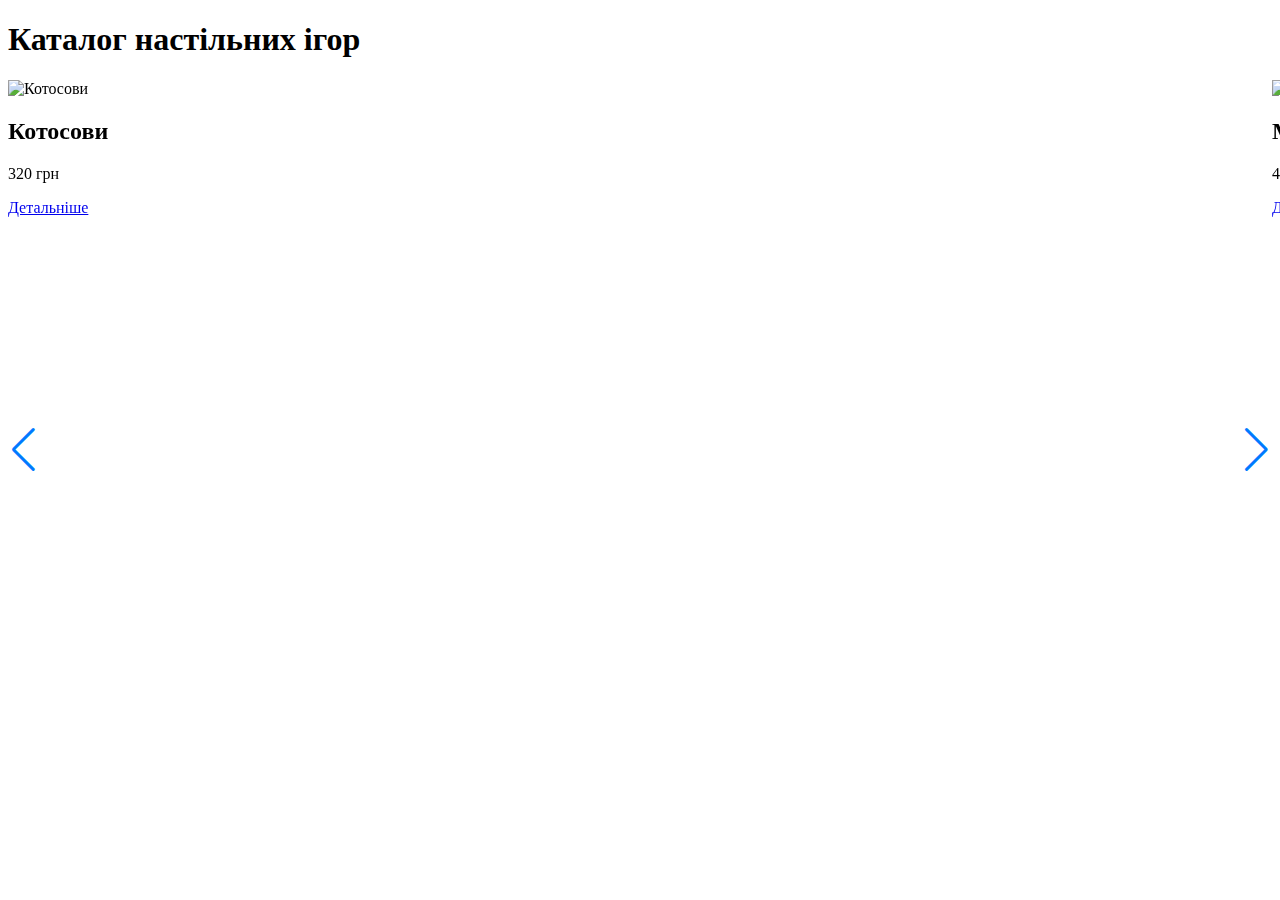
==== index8.html @ 8322297f "Create index8.html" ====
<!DOCTYPE html>
<html lang="en">
<head>
  <meta charset="UTF-8">
  <meta name="viewport" content="width=device-width, initial-scale=1.0">
  <title>Каталог настільних ігор</title>
  <link rel="stylesheet" href="styles8.css">
  <link rel="stylesheet" href="https://unpkg.com/swiper/swiper-bundle.min.css">
</head>
<body>
  <header>
    <h1>Каталог настільних ігор</h1>
  </header>
  <main>
    <div class="swiper-container">
      <div class="swiper-wrapper">
        <!-- Картка товару 1 -->
        <div class="swiper-slide">
          <div class="product-card">
            <img src="images/game1.jpg" alt="Котосови">
            <h2>Котосови</h2>
            <p class="price">320 грн</p>
            <a href="product1.html" class="btn">Детальніше</a>
          </div>
        </div>
        <!-- Картка товару 2 -->
        <div class="swiper-slide">
          <div class="product-card">
            <img src="images/game2.jpg" alt="Мафія">
            <h2>Мафія</h2>
            <p class="price">450 грн</p>
            <a href="product2.html" class="btn">Детальніше</a>
          </div>
        </div>
        <!-- Картка товару 3 -->
        <div class="swiper-slide">
          <div class="product-card">
            <img src="images/game3.jpg" alt="Монополія">
            <h2>Монополія</h2>
            <p class="price">650 грн</p>
            <a href="product3.html" class="btn">Детальніше</a>
          </div>
        </div>
        <!-- Картка товару 4 -->
        <div class="swiper-slide">
          <div class="product-card">
            <img src="images/game4.jpg" alt="Вега">
            <h2>Вега</h2>
            <p class="price">380 грн</p>
            <a href="product4.html" class="btn">Детальніше</a>
          </div>
        </div>
        <!-- Картка товару 5 -->
        <div class="swiper-slide">
          <div class="product-card">
            <img src="images/game5.jpg" alt="Хто я">
            <h2>Хто я</h2>
            <p class="price">220 грн</p>
            <a href="product5.html" class="btn">Детальніше</a>
          </div>
        </div>
        <!-- Картка товару 6 -->
        <div class="swiper-slide">
          <div class="product-card">
            <img src="images/game6.jpg" alt="Твістер">
            <h2>Твістер</h2>
            <p class="price">550 грн</p>
            <a href="product6.html" class="btn">Детальніше</a>
          </div>
        </div>
        <!-- Картка товару 7 -->
        <div class="swiper-slide">
          <div class="product-card">
            <img src="images/game7.jpg" alt="Люкс ферма">
            <h2>Люкс ферма</h2>
            <p class="price">720 грн</p>
            <a href="product7.html" class="btn">Детальніше</a>
          </div>
        </div>
      </div>
      <!-- Кнопки для свайпера -->
      <div class="swiper-button-next"></div>
      <div class="swiper-button-prev"></div>
      <div class="swiper-pagination"></div>
    </div>
  </main>
  <script src="https://unpkg.com/swiper/swiper-bundle.min.js"></script>
  <script src="script8.js"></script>
</body>
</html>
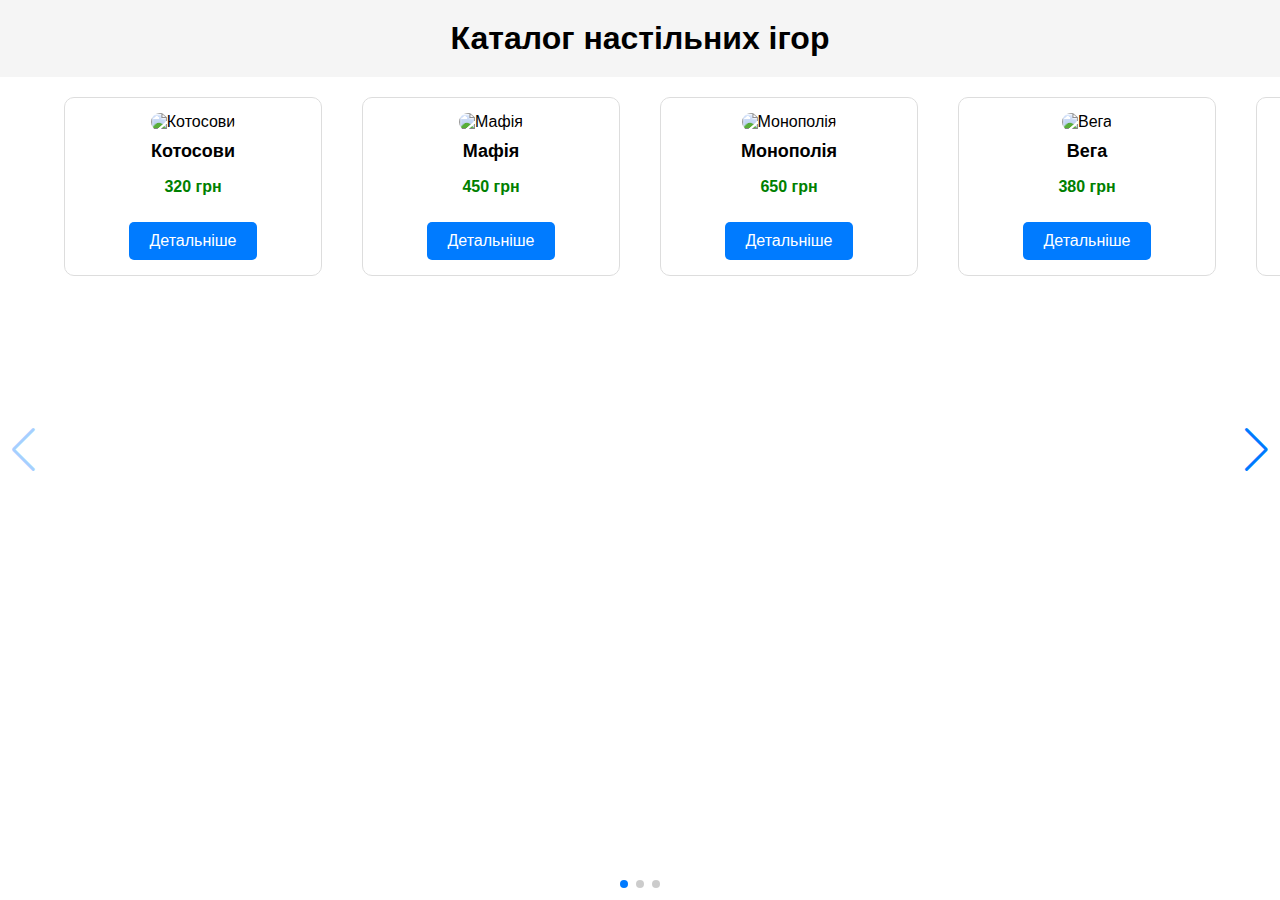
==== commit 2fe2a6ba: "Update index8.html" ====
--- a/index8.html
+++ b/index8.html
@@ -17,64 +17,55 @@
         <!-- Картка товару 1 -->
         <div class="swiper-slide">
           <div class="product-card">
-            <img src="images/game1.jpg" alt="Котосови">
+            <img src="game1.jpg" alt="Котосови">
             <h2>Котосови</h2>
             <p class="price">320 грн</p>
-            <a href="product1.html" class="btn">Детальніше</a>
+            <a href="https://geekach.com.ua/kotosovi-kotosovy-ukr/" class="btn">Детальніше</a>
           </div>
         </div>
         <!-- Картка товару 2 -->
         <div class="swiper-slide">
           <div class="product-card">
-            <img src="images/game2.jpg" alt="Мафія">
+            <img src="game2.jpg" alt="Мафія">
             <h2>Мафія</h2>
             <p class="price">450 грн</p>
-            <a href="product2.html" class="btn">Детальніше</a>
+            <a href="https://prikol-shop.com.ua/ua/originalnye-podarki/igry-karty-golovolomki/nastolnaya-igra-mafiya-nastolnye-igry-kupit" class="btn">Детальніше</a>
           </div>
         </div>
         <!-- Картка товару 3 -->
         <div class="swiper-slide">
           <div class="product-card">
-            <img src="images/game3.jpg" alt="Монополія">
+            <img src="game3.jpg" alt="Монополія">
             <h2>Монополія</h2>
             <p class="price">650 грн</p>
-            <a href="product3.html" class="btn">Детальніше</a>
+            <a href="https://www.google.com/imgres?q=%D0%9C%D0%BE%D0%BD%D0%BE%D0%BF%D0%BE%D0%BB%D1%96%D1%8F&imgurl=https%3A%2F%2Fbi.ua%2Fuploaded-images%2Fproducts%2Fsize_650%2F588988_1.jpg&imgrefurl=https%3A%2F%2Fbi.ua%2Fukr%2Fproduct%2Fnastolnaya-igra-hasbro-gaming-monopoliya-klassicheskaya-c1009eg4.html&docid=lKHjKCplXUMBrM&tbnid=wds7qXBxoT4qPM&vet=12ahUKEwivtrCj46KKAxVfhf0HHRO_IA0QM3oECB0QAA..i&w=650&h=650&hcb=2&ved=2ahUKEwivtrCj46KKAxVfhf0HHRO_IA0QM3oECB0QAA" class="btn">Детальніше</a>
           </div>
         </div>
         <!-- Картка товару 4 -->
         <div class="swiper-slide">
           <div class="product-card">
-            <img src="images/game4.jpg" alt="Вега">
+            <img src="game4.jpg" alt="Вега">
             <h2>Вега</h2>
             <p class="price">380 грн</p>
-            <a href="product4.html" class="btn">Детальніше</a>
+            <a href="https://kesha.com.ua/serii-igrushek/nastolnaya-igra-vegav-tube/" class="btn">Детальніше</a>
           </div>
         </div>
         <!-- Картка товару 5 -->
         <div class="swiper-slide">
           <div class="product-card">
-            <img src="images/game5.jpg" alt="Хто я">
+            <img src="game5.jpg" alt="Хто я">
             <h2>Хто я</h2>
             <p class="price">220 грн</p>
-            <a href="product5.html" class="btn">Детальніше</a>
+            <a href="https://rozvivayko.com.ua/ua/p874645789-nastolnaya-igra-kto.html" class="btn">Детальніше</a>
           </div>
         </div>
         <!-- Картка товару 6 -->
         <div class="swiper-slide">
           <div class="product-card">
-            <img src="images/game6.jpg" alt="Твістер">
+            <img src="game6.jpg" alt="Твістер">
             <h2>Твістер</h2>
             <p class="price">550 грн</p>
-            <a href="product6.html" class="btn">Детальніше</a>
-          </div>
-        </div>
-        <!-- Картка товару 7 -->
-        <div class="swiper-slide">
-          <div class="product-card">
-            <img src="images/game7.jpg" alt="Люкс ферма">
-            <h2>Люкс ферма</h2>
-            <p class="price">720 грн</p>
-            <a href="product7.html" class="btn">Детальніше</a>
+            <a href="https://bi.ua/ukr/product/9712_tvister_2_%28obnovlenniy%29.html" class="btn">Детальніше</a>
           </div>
         </div>
       </div>
--- a/styles8.css
+++ b/styles8.css
@@ -0,0 +1,58 @@
+body {
+  font-family: Arial, sans-serif;
+  margin: 0;
+  padding: 0;
+}
+
+header {
+  background: #f5f5f5;
+  padding: 20px;
+  text-align: center;
+}
+
+h1 {
+  margin: 0;
+}
+
+.swiper-container {
+  width: 90%;
+  margin: 20px auto;
+}
+
+.product-card {
+  text-align: center;
+  border: 1px solid #ddd;
+  border-radius: 10px;
+  padding: 15px;
+  background: #fff;
+}
+
+.product-card img {
+  width: 100%;
+  height: auto;
+  border-radius: 10px;
+}
+
+.product-card h2 {
+  font-size: 18px;
+  margin: 10px 0;
+}
+
+.product-card .price {
+  color: green;
+  font-weight: bold;
+}
+
+.product-card .btn {
+  display: inline-block;
+  margin-top: 10px;
+  padding: 10px 20px;
+  background: #007bff;
+  color: white;
+  text-decoration: none;
+  border-radius: 5px;
+}
+
+.product-card .btn:hover {
+  background: #0056b3;
+}
